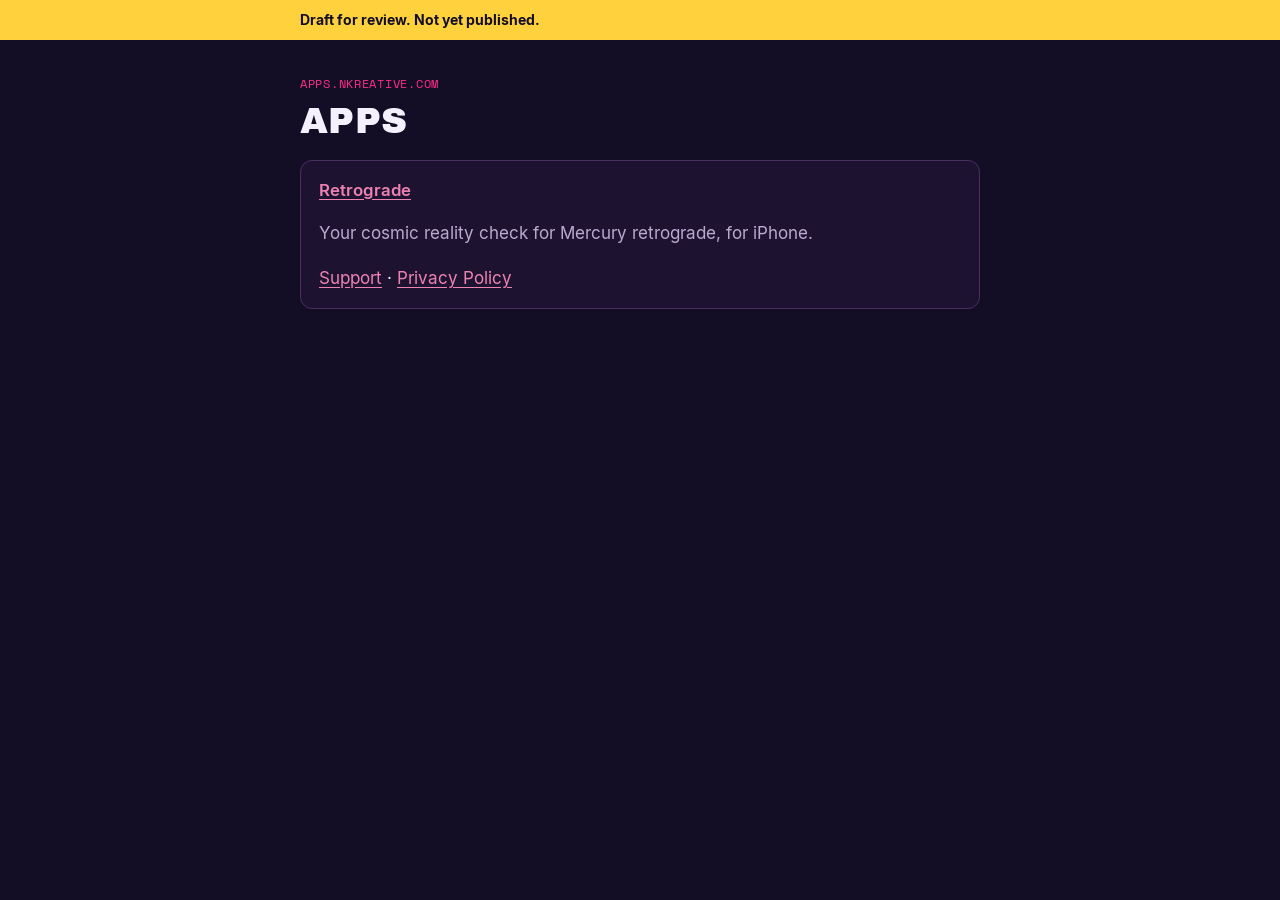
==== index.html @ 5206de89 "Retrograde Privacy Policy and Support pages (draft for review) Static site for apps.nkreative.com on" ====
<!doctype html>
<html lang="en">
<head>
<meta charset="utf-8">
<meta name="viewport" content="width=device-width, initial-scale=1">
<title>Apps · NKreative</title>
<meta name="description" content="Apps by NKreative.">
<meta name="robots" content="noindex">
<meta name="theme-color" content="#130d25">
<link rel="stylesheet" href="/assets/site.css">
</head>
<body>
<div class="draft" role="note"><div class="wrap">Draft for review. Not yet published.</div></div>
<main id="content">
<div class="wrap">
  <p class="eyebrow">apps.nkreative.com</p>
  <h1>Apps</h1>
  <div class="card">
    <h3><a href="/retrograde/">Retrograde</a></h3>
    <p class="muted">Your cosmic reality check for Mercury retrograde, for iPhone.</p>
    <p><a href="/retrograde/support/">Support</a> · <a href="/retrograde/privacy/">Privacy Policy</a></p>
  </div>
</div>
</main>
</body>
</html>
---- assets/site.css ----
/* Retrograde pages on apps.nkreative.com. Colours and fonts are the app's own (bundled fonts,
   SIL Open Font License; no third-party requests). */

@font-face { font-family: "Archivo Black"; src: url("fonts/ArchivoBlack-Regular.ttf") format("truetype"); font-display: swap; }
@font-face { font-family: "Space Mono"; src: url("fonts/SpaceMono-Regular.ttf") format("truetype"); font-display: swap; }
@font-face { font-family: "Inter"; font-weight: 400; src: url("fonts/Inter-Regular.ttf") format("truetype"); font-display: swap; }
@font-face { font-family: "Inter"; font-weight: 600; src: url("fonts/Inter-SemiBold.ttf") format("truetype"); font-display: swap; }
@font-face { font-family: "Inter"; font-weight: 700; src: url("fonts/Inter-Bold.ttf") format("truetype"); font-display: swap; }

:root {
  --bg: #130d25;
  --surface: #1d1331;
  --line: #49305f;
  --text: #f5f0ff;
  --muted: #b8a9cd;
  --pink: #ff2d87;
  --pink-soft: #ec82b1;
  --yellow: #ffd23d;
  --wine: #461736;
  color-scheme: dark;
}

* { box-sizing: border-box; }

html { -webkit-text-size-adjust: 100%; }

body {
  margin: 0;
  background: var(--bg);
  color: var(--text);
  font: 400 1.0625rem/1.6 "Inter", -apple-system, system-ui, sans-serif;
}

a { color: var(--pink-soft); text-underline-offset: 3px; }
a:hover { color: var(--text); }
a:focus-visible { outline: 2px solid var(--pink); outline-offset: 3px; border-radius: 4px; }

.skip { position: absolute; left: -999px; }
.skip:focus { left: 16px; top: 16px; padding: 8px 12px; background: var(--surface); z-index: 2; }

.wrap { max-width: 720px; margin: 0 auto; padding: 0 20px; }

header.site {
  border-bottom: 1px solid var(--line);
  background: linear-gradient(180deg, #201431 0%, var(--bg) 100%);
}
header.site .wrap { display: flex; flex-wrap: wrap; align-items: center; gap: 12px 24px; padding-top: 18px; padding-bottom: 18px; }

.brand { display: flex; align-items: center; gap: 12px; color: var(--text); text-decoration: none; margin-right: auto; }
.brand .mark { width: 34px; height: 34px; border-radius: 50%; background: var(--pink); flex: none; }
.brand .name { font-family: "Archivo Black", sans-serif; font-size: 1.25rem; letter-spacing: 0.02em; line-height: 1.1; }
.brand .tag { display: block; font: 400 0.6875rem/1.3 "Space Mono", monospace; color: var(--muted); letter-spacing: 0.04em; }

nav.site ul { display: flex; gap: 8px; list-style: none; margin: 0; padding: 0; }
nav.site a {
  display: inline-block; min-height: 44px; padding: 10px 14px;
  font: 400 0.8125rem/1.6 "Space Mono", monospace; letter-spacing: 0.04em; text-transform: uppercase;
  color: var(--text); text-decoration: none; border: 1px solid var(--line); border-radius: 999px;
}
nav.site a[aria-current="page"] { border-color: var(--pink); background: var(--wine); }

main { padding: 36px 0 56px; }

.eyebrow { font: 400 0.75rem/1.4 "Space Mono", monospace; color: var(--pink); letter-spacing: 0.06em; text-transform: uppercase; margin: 0 0 8px; }

h1, h2 { font-family: "Archivo Black", sans-serif; font-weight: 400; line-height: 1.2; letter-spacing: 0.01em; }
h1 { font-size: clamp(1.75rem, 6vw, 2.25rem); margin: 0 0 12px; text-transform: uppercase; }
h2 { font-size: 1.2rem; margin: 40px 0 10px; text-transform: uppercase; }
h3 { font-size: 1.05rem; font-weight: 600; margin: 24px 0 6px; }

.lede { color: var(--muted); font-size: 1.125rem; margin: 0 0 8px; }
.updated { font: 400 0.8125rem/1.5 "Space Mono", monospace; color: var(--muted); }

p, li { color: var(--text); }
.muted { color: var(--muted); }
ul, ol { padding-left: 1.25rem; }
li { margin: 6px 0; }
strong { font-weight: 600; }

.card {
  background: var(--surface); border: 1px solid var(--line); border-radius: 12px;
  padding: 16px 18px; margin: 16px 0;
}
.card > :first-child { margin-top: 0; }
.card > :last-child { margin-bottom: 0; }
.card.summary { border-color: var(--pink); background: var(--wine); }

table { width: 100%; border-collapse: collapse; margin: 16px 0; font-size: 0.975rem; }
th, td { text-align: left; vertical-align: top; padding: 10px 8px; border-bottom: 1px solid var(--line); }
th { font: 400 0.75rem/1.4 "Space Mono", monospace; color: var(--muted); letter-spacing: 0.04em; text-transform: uppercase; }
.table-scroll { overflow-x: auto; }

.button {
  display: inline-block; min-height: 48px; padding: 12px 20px; border-radius: 8px;
  background: var(--pink); color: var(--text); font-weight: 700; text-decoration: none;
}
.button:hover { color: var(--text); filter: brightness(1.08); }

.visually-hidden { position: absolute; width: 1px; height: 1px; overflow: hidden; clip: rect(0 0 0 0); white-space: nowrap; }

/* The plan comparison becomes stacked rows on narrow screens. */
@media (max-width: 600px) {
  table.plans thead { display: none; }
  table.plans tr { display: block; border-bottom: 1px solid var(--line); padding: 10px 0; }
  table.plans th[scope="row"] { display: block; border: 0; padding: 4px 0; font-size: 0.8125rem; color: var(--pink-soft); }
  table.plans td { display: grid; grid-template-columns: 7.5rem 1fr; gap: 12px; border: 0; padding: 4px 0; }
  table.plans td::before { content: attr(data-label); color: var(--muted); font: 400 0.8125rem/1.6 "Space Mono", monospace; }
}

/* Draft marker for review; removed before publishing. */
.draft { background: var(--yellow); color: var(--bg); font: 700 0.875rem/1.4 "Inter", sans-serif; padding: 10px 0; }
.draft .wrap { display: block; }
mark.confirm { background: var(--yellow); color: var(--bg); padding: 0 4px; border-radius: 3px; }

footer.site { border-top: 1px solid var(--line); padding: 24px 0 40px; font-size: 0.9rem; color: var(--muted); }
footer.site a { color: var(--muted); }

@media (prefers-reduced-motion: no-preference) {
  html { scroll-behavior: smooth; }
}
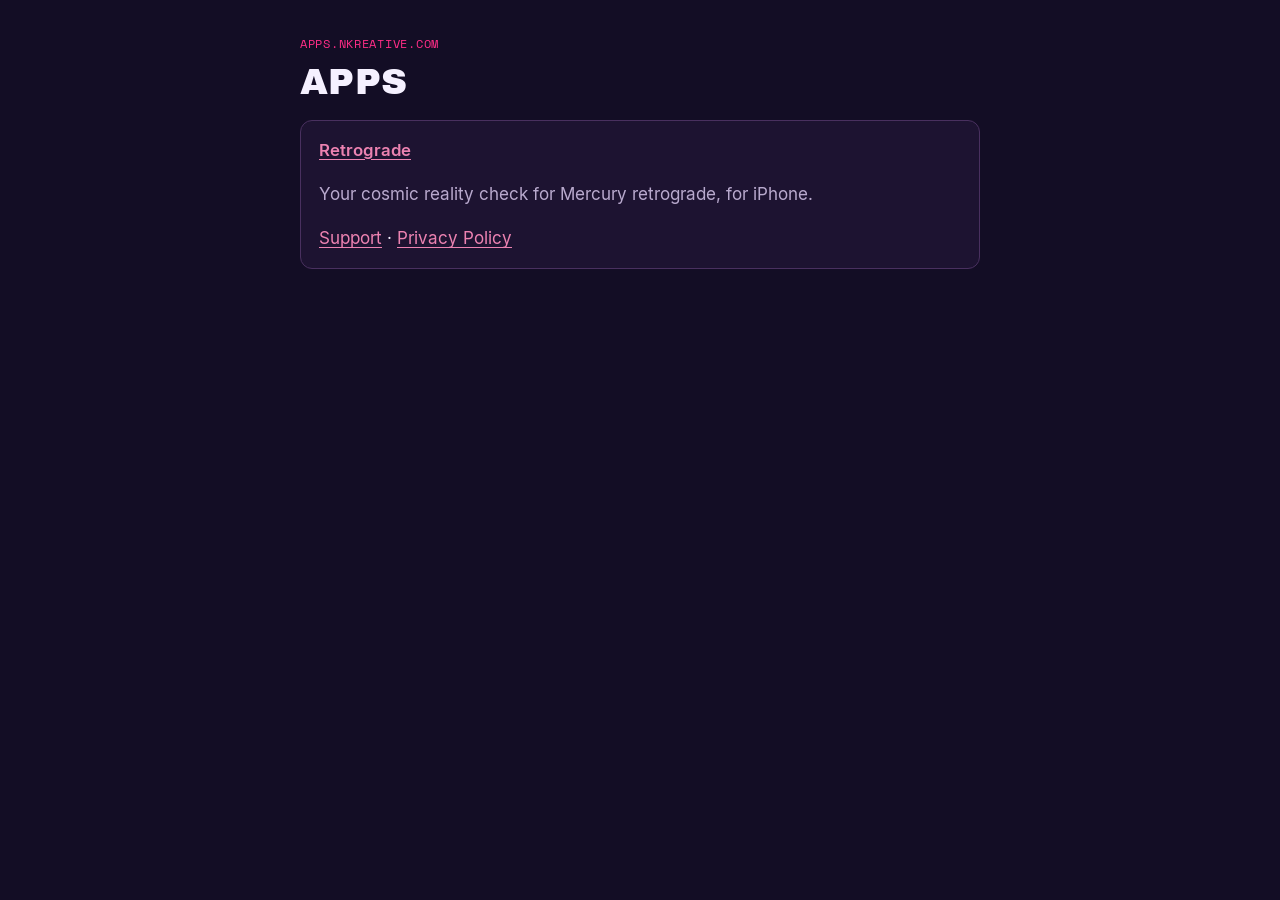
==== commit ae851bbd: "Final approved Privacy Policy and Support pages Summary wording, notification delivery as the app ca" ====
--- a/index.html
+++ b/index.html
@@ -5,12 +5,10 @@
 <meta name="viewport" content="width=device-width, initial-scale=1">
 <title>Apps · NKreative</title>
 <meta name="description" content="Apps by NKreative.">
-<meta name="robots" content="noindex">
 <meta name="theme-color" content="#130d25">
 <link rel="stylesheet" href="/assets/site.css">
 </head>
 <body>
-<div class="draft" role="note"><div class="wrap">Draft for review. Not yet published.</div></div>
 <main id="content">
 <div class="wrap">
   <p class="eyebrow">apps.nkreative.com</p>
--- a/assets/site.css
+++ b/assets/site.css
@@ -107,10 +107,6 @@
   table.plans td::before { content: attr(data-label); color: var(--muted); font: 400 0.8125rem/1.6 "Space Mono", monospace; }
 }
 
-/* Draft marker for review; removed before publishing. */
-.draft { background: var(--yellow); color: var(--bg); font: 700 0.875rem/1.4 "Inter", sans-serif; padding: 10px 0; }
-.draft .wrap { display: block; }
-mark.confirm { background: var(--yellow); color: var(--bg); padding: 0 4px; border-radius: 3px; }
 
 footer.site { border-top: 1px solid var(--line); padding: 24px 0 40px; font-size: 0.9rem; color: var(--muted); }
 footer.site a { color: var(--muted); }
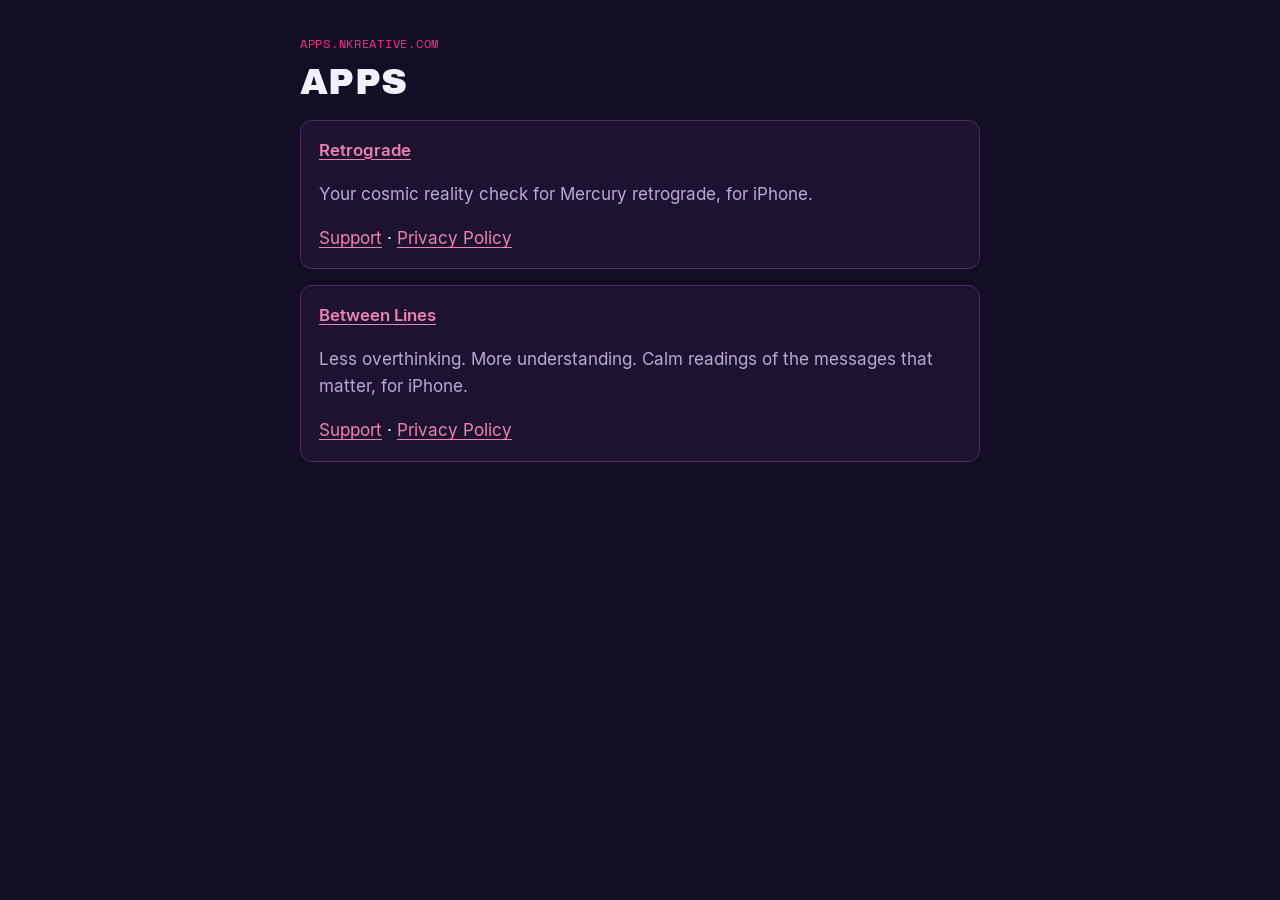
==== commit 10bf16df: "Add Between Lines landing, Privacy Policy and Support pages Separate between-lines/ folder with its " ====
--- a/index.html
+++ b/index.html
@@ -18,6 +18,11 @@
     <p class="muted">Your cosmic reality check for Mercury retrograde, for iPhone.</p>
     <p><a href="/retrograde/support/">Support</a> · <a href="/retrograde/privacy/">Privacy Policy</a></p>
   </div>
+  <div class="card">
+    <h3><a href="/between-lines/">Between Lines</a></h3>
+    <p class="muted">Less overthinking. More understanding. Calm readings of the messages that matter, for iPhone.</p>
+    <p><a href="/between-lines/support/">Support</a> · <a href="/between-lines/privacy/">Privacy Policy</a></p>
+  </div>
 </div>
 </main>
 </body>
